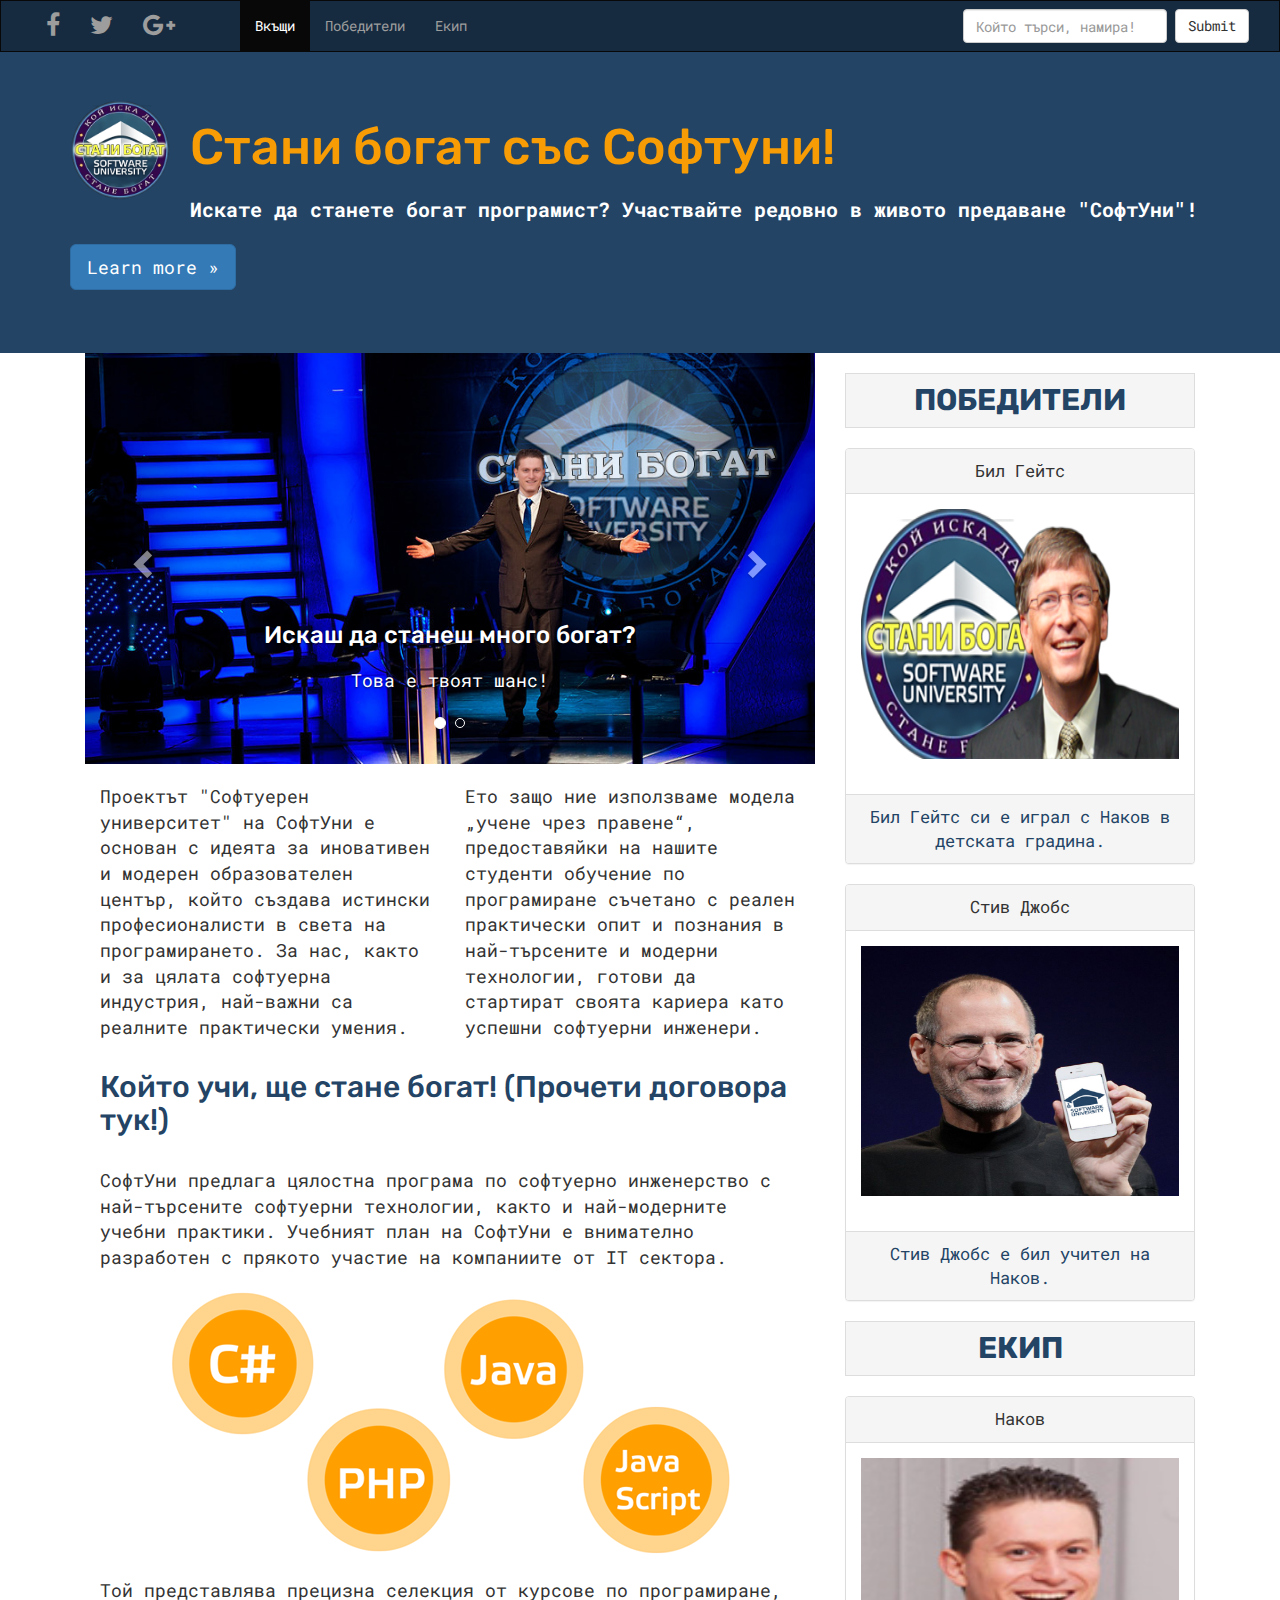
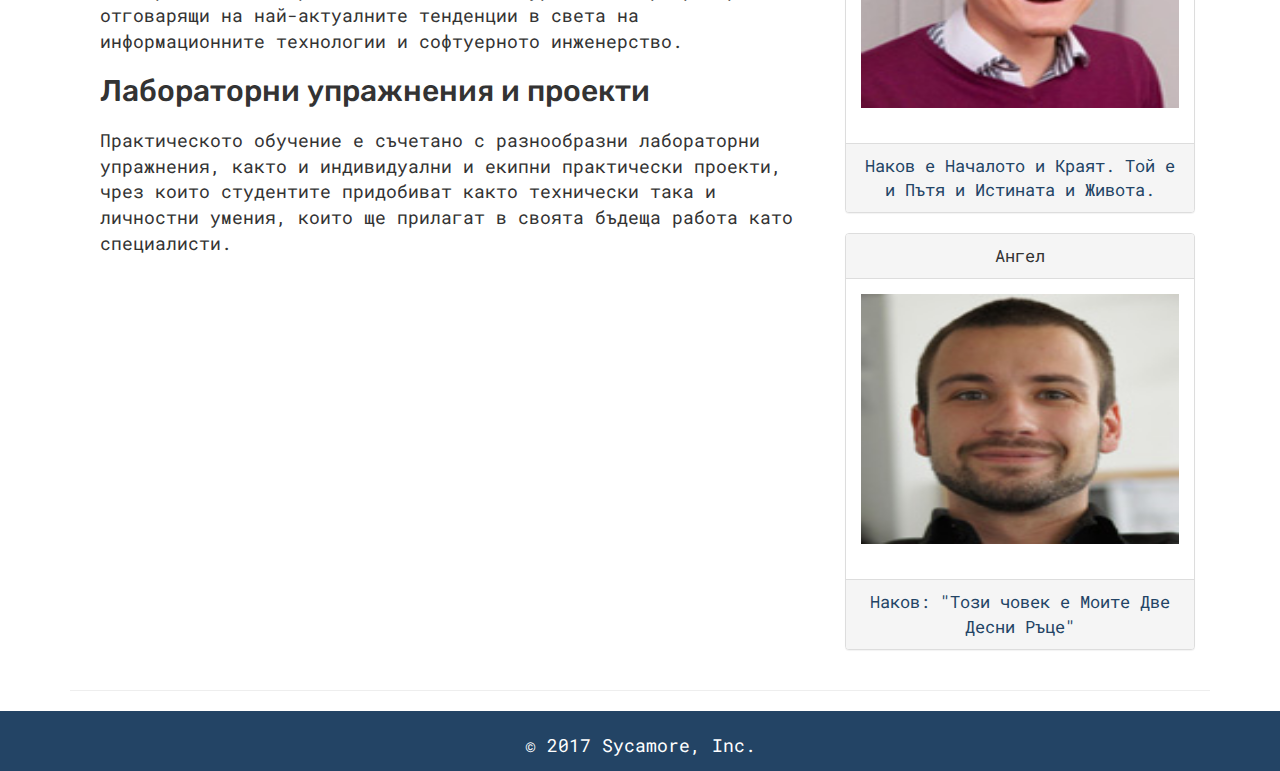
==== index.html @ 41481827 "HTML validation" ====
<!DOCTYPE html>
<html lang="en">
<head>
    <meta charset="utf-8">
    <meta http-equiv="X-UA-Compatible" content="IE=edge">
    <meta name="viewport" content="width=device-width, initial-scale=1">
    <meta name="description" content="">
    <meta name="author" content="">
    <link rel="icon" href="../../favicon.ico">

    <title>SoftUni</title>

    <!--The Bootstrap css, followed by my font-awesome and my custom stylesheet-->
    <link rel="stylesheet" href="css/bootstrap.min.css">
    <link rel="stylesheet" href="https://cdnjs.cloudflare.com/ajax/libs/font-awesome/4.7.0/css/font-awesome.min.css">
    <link rel="stylesheet" href="css/style.css">

    <!--jQuery and the Bootstrap js, followed by my custom js-->
    <script src="js/jquery-3.1.1.min.js"></script>
    <script src="js/bootstrap.js"></script>
    <script src="js/script.js"></script>


</head>

<body id="index">

<nav class="navbar navbar-default navbar-inverse">
    <div class="container-fluid">
        <!-- Brand and toggle get grouped for better mobile display -->
        <div class="navbar-header">
            <button type="button" class="navbar-toggle collapsed" data-toggle="collapse"
                    data-target="#bs-example-navbar-collapse-1" aria-expanded="false">
                <span class="sr-only">Toggle navigation</span>
                <span class="icon-bar"></span>
                <span class="icon-bar"></span>
                <span class="icon-bar"></span>
            </button>
        </div>

        <!-- Collect the nav links, forms, and other content for toggling -->
        <div class="collapse navbar-collapse" id="bs-example-navbar-collapse-1">

            <ul class="nav navbar-nav navbar-left font-awesome">
                <li><a class="fa fa-facebook" href="https://bg-bg.facebook.com/SoftwareUniversity/" target="_blank"></a></li>
                <li><a class="fa fa-twitter" href="https://bg-bg.facebook.com/SoftwareUniversity/" target="_blank"></a></li>
                <li><a class="fa fa-google-plus" href="https://bg-bg.facebook.com/SoftwareUniversity/" target="_blank"></a></li>
            </ul>

            <ul class="nav navbar-nav">
                <li><a href="index.html">Вкъщи <span class="sr-only">(current)</span></a></li>
                <li><a href="winners.html">Победители</a></li>
                <li><a href="team.html">Екип</a></li>
            </ul>

            <form class="navbar-form navbar-right">
                <div class="form-group">
                    <input type="text" class="form-control" placeholder="Който търси, намира!">
                </div>
                <button type="submit" class="btn btn-default">Submit</button>
            </form>
        </div><!-- /.navbar-collapse -->
    </div><!-- /.container-fluid -->
</nav>

<div class="jumbotron">
    <div class="container">
        <a href="https://softuni.bg"><img id="logo" src="resources/img/logo.bmp" alt=""/></a>
        <h1>Стани богат със Софтуни!</h1>
        <p>Искате да станете богат програмист? Участвайте редовно в живото предаване "СофтУни"!</p>
        <p><a class="btn btn-primary btn-lg" href="https://softuni.bg" role="button">Learn more &raquo;</a></p>
    </div>
</div>

<div class="container">
    <div class="row">
        <main class="col-md-8">
            <!--Slider-->
            <div id="carousel-example-generic" class="carousel slide" data-ride="carousel">
                <!-- Indicators -->
                <ol class="carousel-indicators">
                    <li data-target="#carousel-example-generic" data-slide-to="0" class="active"></li>
                    <li data-target="#carousel-example-generic" data-slide-to="1"></li>
                </ol>

                <!-- Wrapper for slides -->
                <div class="carousel-inner" role="listbox">
                    <div class="item active">
                        <img src="resources/img/intro.jpg" alt="...">
                        <div class="carousel-caption">
                            <h3>Искаш да станеш много богат?</h3>
                            <p>Това е твоят шанс!</p>
                        </div>
                    </div>
                    <div class="item">
                        <img src="resources/img/Punchev2.jpg" alt="...">
                        <div class="carousel-caption">
                            <h3>Искаш да станеш много богат?</h3>
                            <p>Това е твоят шанс!</p>
                        </div>
                    </div>
                </div>

                <!-- Controls -->
                <a class="left carousel-control" href="#carousel-example-generic" role="button" data-slide="prev">
                    <span class="glyphicon glyphicon-chevron-left" aria-hidden="true"></span>
                    <span class="sr-only">Previous</span>
                </a>
                <a class="right carousel-control" href="#carousel-example-generic" role="button" data-slide="next">
                    <span class="glyphicon glyphicon-chevron-right" aria-hidden="true"></span>
                    <span class="sr-only">Next</span>
                </a>
            </div>
            <!--end of slider-->

            <div class="col-md-6">
                <p>Проектът "Софтуерен университет" на СофтУни е основан с идеята за иновативен и модерен образователен център, който създава истински професионалисти в света на програмирането. За нас, както и за цялата софтуерна индустрия, най-важни са реалните практически умения.</p>

            </div>
            <div class="col-md-6">
                <p>Ето защо ние използваме модела „учене чрез правене“, предоставяйки на нашите студенти обучение по програмиране съчетано с реален практически опит и познания в най-търсените и модерни технологии, готови да стартират своята кариера като успешни софтуерни инженери.</p>

            </div>
            <div class="col-md-12" role="tablist">
                <!--Collapsible list group, plus modal-->
                <div class="panel-heading" role="tab" id="collapseListGroupHeading1"><h4 class="panel-title"><a
                        href="#collapseListGroup1" class="" role="button" data-toggle="collapse" aria-expanded="false"
                        aria-controls="collapseListGroup1"> Който учи, ще стане богат! (Прочети договора тук!)</a></h4></div>
                <div class="panel-collapse collapse" role="tabpanel" id="collapseListGroup1"
                     aria-labelledby="collapseListGroupHeading1" aria-expanded="false" style="">
                    <ul class="list-group">
                        <li class="list-group-item">1. Под "Учи" се има предвид, че се учи 24 часа в денонощието, иначе договора се счита за невалиден!</li>
                        <li class="list-group-item">2. Под "Ще Стане" се има предвид, че има вероятност. Вероятността е около 10% до 15%.</li>
                        <li class="list-group-item">3. Под "Богат" се има предвид в сравнение със средният доход за България към 12/ 2015</li>
                    </ul>
                    <div class="panel-footer">
                        <!-- Button trigger modal -->
                        <button type="button" class="btn btn-primary btn-lg" data-toggle="modal" data-target="#myModal">
                            ИСКАМ ДА СТАНА БОГАТ ВЪПРЕКИ ВСИЧКО!
                        </button>
                        <!-- Modal -->
                        <div class="modal fade" id="myModal" tabindex="-1" role="dialog" aria-labelledby="myModalLabel">
                            <div class="modal-dialog" role="document">
                                <div class="modal-content">
                                    <div class="modal-header">
                                        <button type="button" class="close" data-dismiss="modal" aria-label="Close"><span aria-hidden="true">&times;</span></button>
                                        <h4 class="modal-title" id="myModalLabel">Поздравления!</h4>
                                    </div>
                                    <div class="modal-body">
                                        ТИ ВЕЧЕ СИ В ИГРАТА!
                                    </div>
                                    <div class="modal-footer">
                                        <button type="button" class="btn btn-default" data-dismiss="modal">Страхотно!</button>
                                    </div>
                                </div>
                            </div>
                        </div>
                    </div>
                </div>   <!--end of Collapsible list group, plus modal-->
            </div>
            <div class="col-md-12">
                <p>СофтУни предлага цялостна програма по софтуерно инженерство с най-търсените софтуерни технологии, както и най-модерните учебни практики. Учебният план на СофтУни е внимателно разработен с прякото участие на компаниите от IT сектора. </p>
                <img src="resources/img/about-us-professions.png" alt="" class="img-responsive center-block">
                <p>Той представлява прецизна селекция от курсове по програмиране, отговарящи на най-актуалните тенденции в света на информационните технологии и софтуерното инженерство. </p>
                <h2>Лабораторни упражнения и проекти</h2>
                <p>Практическото обучение e съчетано с разнообразни лабораторни упражнения, както и индивидуални и екипни практически проекти, чрез които студентите придобиват както технически така и личностни умения, които ще прилагат в своята бъдеща работа като специалисти. </p>
            </div>


        </main>
        <aside class="col-md-4">
            <section>
                <div class="title-container">
                    <h2 class="section-title">Победители</h2>
                </div>
                <div class="panel panel-default">
                    <div class="panel-heading">Бил Гейтс</div>
                    <div class="panel-body">
                        <img src="resources/gates.bmp" alt=""/>
                    </div>
                    <div class="panel-footer">Бил Гейтс си е играл с Наков в детската градина.</div>
                </div>

                <div class="panel panel-default">
                    <div class="panel-heading">Стив Джобс</div>
                    <div class="panel-body">
                        <img src="resources/jobs.bmp" alt=""/>
                    </div>
                    <div class="panel-footer">Стив Джобс е бил учител на Наков.</div>
                </div>
            </section>

            <section>
                <div class="title-container">
                    <h2 class="section-title">Екип</h2>
                </div>
                <div class="panel panel-default">
                    <div class="panel-heading">Наков</div>
                    <div class="panel-body">
                        <img src="resources/nakov.bmp" alt=""/>
                    </div>
                    <div class="panel-footer">Наков е Началото и Краят. Той е и Пътя и Истината и Живота.</div>
                </div>

                <div class="panel panel-default">
                    <div class="panel-heading">Ангел</div>
                    <div class="panel-body">
                        <img src="resources/angel.bmp" alt=""/>
                    </div>
                    <div class="panel-footer">Наков: "Този човек е Моите Две Десни Ръце"</div>
                </div>
            </section>

        </aside>
    </div>
    <hr>
</div> <!-- /container -->
<footer>
    <p>&copy; 2017 Sycamore, Inc.</p>
</footer>
</body>
</html>
---- css/style.css ----
/*fonts*/
@import url('https://fonts.googleapis.com/css?family=Roboto+Mono|Rubik');

/*navbar*/

body {
    font-family: 'Roboto Mono', monospace;
}

h1, h2, h3, h4, h5, h6 {
    font-family: 'Rubik', sans-serif;
}

p {
    margin: 20px 0;
    font-size: 18px;
}

.row{
    max-width: 1200px;
    margin: 0 auto;
}

.navbar {
    margin-bottom: 0;
    border-radius: 0;
    background: #162B40;
}

/*font-awesome icons*/

ul.font-awesome {
    margin-right: 50px;
}

ul.font-awesome li {
    font-size: 25px;
    color: white;
}

/*jumbotron*/

.jumbotron {
    margin-bottom: 0;
    background: #234465;
}

.jumbotron h1 {
    color: #F79C04;
    font-size: 50px;
}

.jumbotron p {
    font-weight: bold;
    color: white;
    font-size: 20px;
}

/*logo*/
img#logo {
    float: left;
    margin-right: 20px;
    height: 100px;
    width: 100px;
}

/*aside*/
.panel img {
    width: 100%;
    height: 250px;
    display: block;
    margin: 0 auto;
}

section .title-container {
    border: 1px solid #ddd;
}

section .title-container h2 {
    margin: 0;
    padding: 10px 0;
}

h2.section-title {
    text-align: center;
    color: #234465;
    background-color: #f5f5f5;
    margin-bottom: 20px;
    text-transform: uppercase;
    font-weight: bold;
}

.panel-heading, .panel-footer {
    font-size: 17px;
    color: #234465;
}

aside .panel, aside .title-container {
    display: block;
    margin: 20px auto;
    text-align: center;
    max-width: 360px;
}

#winners aside .title-container:first-of-type{
    margin-top: 0;
}

.panel-body {
    font-size: 18px;
}

.panel-body img{
    max-width: 350px;
    margin-bottom: 20px;
}

.large-panel {
    margin-top: 20px;
}

.panel-title {
    font-size: 30px;
}

.panel-heading {
    padding: 10px 0;
}

aside .panel-default:hover, .panel-body:hover{
    background: #ddd;
    transition: background-color 1000ms linear;
}

#team main{
    margin-top: 20px;
}

.list-group li {
    font-size: 20px;
}

.panel-footer button {
    display: block;
    margin: 0 auto;

}

/*modal*/

.modal-content {
    background: #286090;
    color: white;
}

/*footer*/

footer {
    height: 60px;
    background: #234465;
    text-align: center;
    color: white;
    padding: 22px;
}

footer p {
    margin:0;
}
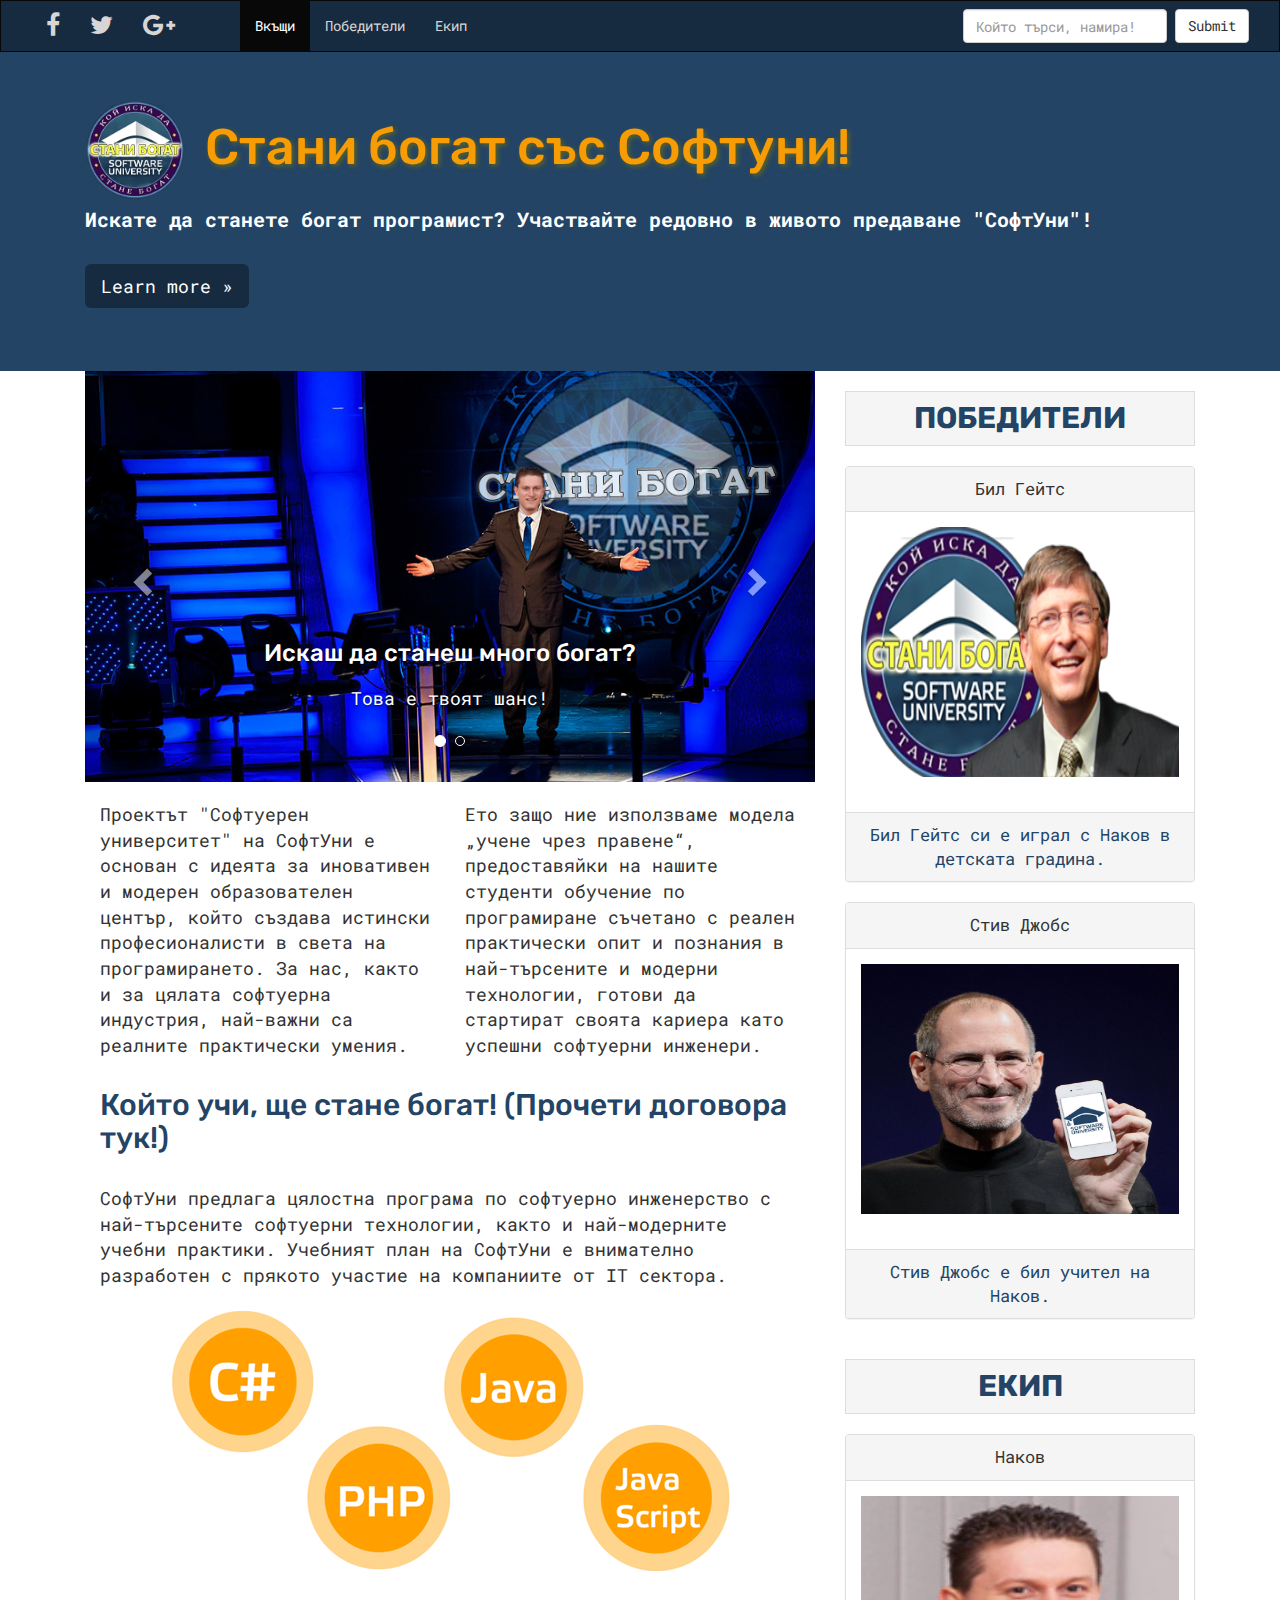
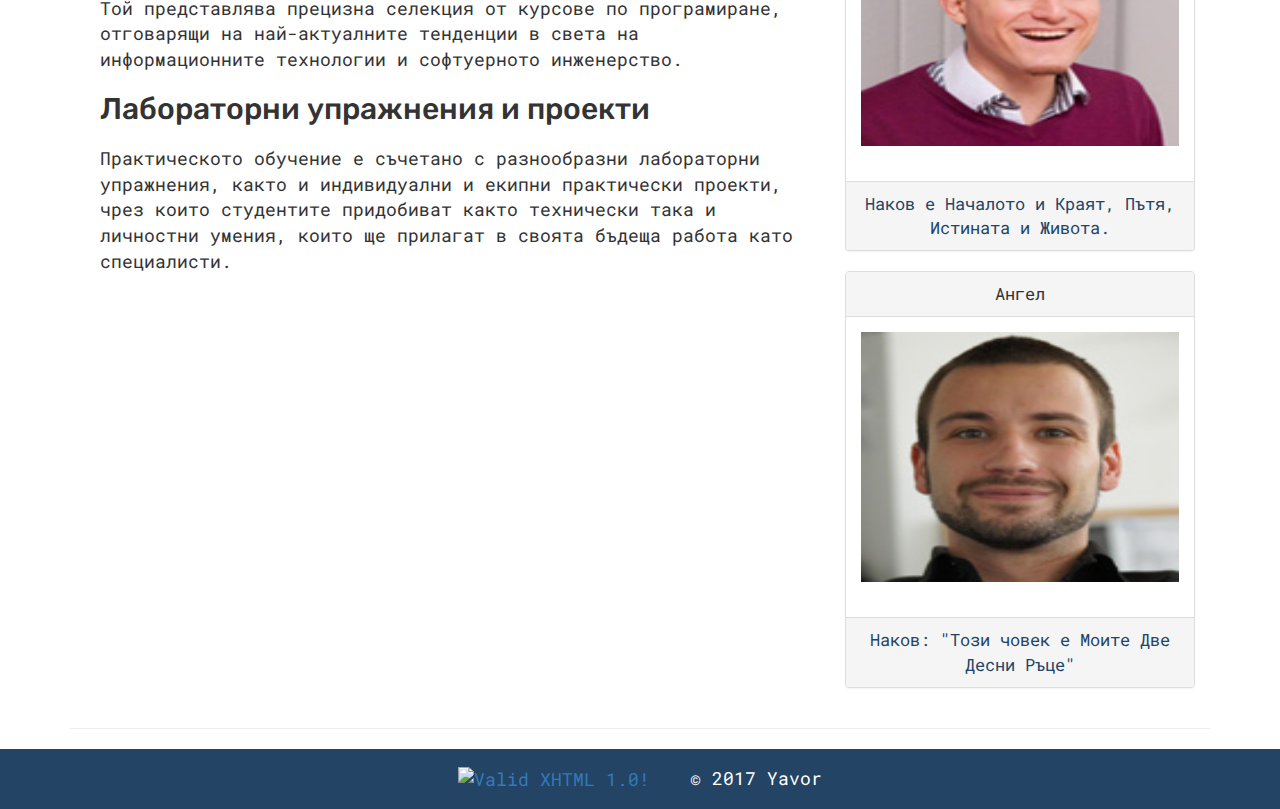
==== commit 5e036f29: "Adding responsive styles" ====
--- a/index.html
+++ b/index.html
@@ -1,5 +1,5 @@
 <!DOCTYPE html>
-<html lang="en">
+<html lang="bg">
 <head>
     <meta charset="utf-8">
     <meta http-equiv="X-UA-Compatible" content="IE=edge">
@@ -31,7 +31,7 @@
         <div class="navbar-header">
             <button type="button" class="navbar-toggle collapsed" data-toggle="collapse"
                     data-target="#bs-example-navbar-collapse-1" aria-expanded="false">
-                <span class="sr-only">Toggle navigation</span>
+                <!--<span class="sr-only">Toggle navigation</span>-->
                 <span class="icon-bar"></span>
                 <span class="icon-bar"></span>
                 <span class="icon-bar"></span>
@@ -53,7 +53,7 @@
                 <li><a href="team.html">Екип</a></li>
             </ul>
 
-            <form class="navbar-form navbar-right">
+            <form class="navbar-form navbar-right col-md-12">
                 <div class="form-group">
                     <input type="text" class="form-control" placeholder="Който търси, намира!">
                 </div>
@@ -169,7 +169,7 @@
 
         </main>
         <aside class="col-md-4">
-            <section>
+            <section class="col-sm-6 col-md-12">
                 <div class="title-container">
                     <h2 class="section-title">Победители</h2>
                 </div>
@@ -190,7 +190,7 @@
                 </div>
             </section>
 
-            <section>
+            <section class="col-sm-6 col-md-12">
                 <div class="title-container">
                     <h2 class="section-title">Екип</h2>
                 </div>
@@ -199,7 +199,7 @@
                     <div class="panel-body">
                         <img src="resources/nakov.bmp" alt=""/>
                     </div>
-                    <div class="panel-footer">Наков е Началото и Краят. Той е и Пътя и Истината и Живота.</div>
+                    <div class="panel-footer">Наков е Началото и Краят, Пътя, Истината и Живота.</div>
                 </div>
 
                 <div class="panel panel-default">
@@ -216,7 +216,14 @@
     <hr>
 </div> <!-- /container -->
 <footer>
-    <p>&copy; 2017 Sycamore, Inc.</p>
+    <p>
+        <a href="http://validator.w3.org/check?uri=referer"><img
+                src="http://www.w3.org/Icons/valid-xhtml10"
+                alt="Valid XHTML 1.0!" height="31" width="88" /></a>
+    </p>
+    <p>&copy; 2017 Yavor</p>
+
 </footer>
+<a class="back-to-top" href="#"><i class="fa fa-arrow-up fa-lg"></i></a>
 </body>
 </html>
--- a/css/style.css
+++ b/css/style.css
@@ -16,7 +16,7 @@
     font-size: 18px;
 }
 
-.row{
+.row {
     max-width: 1200px;
     margin: 0 auto;
 }
@@ -27,6 +27,16 @@
     background: #162B40;
 }
 
+.navbar-inverse .navbar-nav > li > a {
+    color: #d7d5d5;
+}
+
+@media (max-width: 991px) {
+    .navbar form {
+        float: left !important;
+    }
+}
+
 /*font-awesome icons*/
 
 ul.font-awesome {
@@ -48,15 +58,53 @@
 .jumbotron h1 {
     color: #F79C04;
     font-size: 50px;
-}
+    text-shadow: 2px 2px 5px #63651F;
+}
+
+@media (max-width: 767px){
+    .jumbotron h1 {
+        font-size: 35px;
+    }
+}
+
+@media (max-width: 575px) {
+    .jumbotron h1 {
+        font-size: 28px;
+    }
+
+    #index .jumbotron p {
+        font-size: 17px !important;
+    }
+}
+
+
 
 .jumbotron p {
     font-weight: bold;
     color: white;
     font-size: 20px;
-}
-
-/*logo*/
+    clear: left;
+    margin-top: 30px;
+}
+
+.jumbotron .container {
+    padding: 0 30px;
+}
+
+.jumbotron .btn-lg {
+    background: #162B40;
+    color: white;
+    border: none;
+}
+
+.jumbotron .btn-lg:hover{
+    background: white;
+    color: #234465;
+    font-weight: bold;
+}
+
+
+    /*logo*/
 img#logo {
     float: left;
     margin-right: 20px;
@@ -95,6 +143,10 @@
     color: #234465;
 }
 
+.container aside{
+    padding: 0;
+}
+
 aside .panel, aside .title-container {
     display: block;
     margin: 20px auto;
@@ -102,7 +154,7 @@
     max-width: 360px;
 }
 
-#winners aside .title-container:first-of-type{
+#winners aside .title-container:first-of-type {
     margin-top: 0;
 }
 
@@ -110,7 +162,7 @@
     font-size: 18px;
 }
 
-.panel-body img{
+.panel-body img {
     max-width: 350px;
     margin-bottom: 20px;
 }
@@ -127,12 +179,12 @@
     padding: 10px 0;
 }
 
-aside .panel-default:hover, .panel-body:hover{
+aside .panel-default:hover, .panel-body:hover {
     background: #ddd;
     transition: background-color 1000ms linear;
 }
 
-#team main{
+#team main {
     margin-top: 20px;
 }
 
@@ -156,13 +208,53 @@
 /*footer*/
 
 footer {
+    display:flex;
+    justify-content: center;
+    align-items: center;
     height: 60px;
     background: #234465;
+    color: white;
+}
+
+
+footer p {
+    margin: 0 20px;
+}
+
+@media (max-width:575px){
+    footer{
+        min-height: 60px;
+        flex-wrap:wrap;
+        justify-content: flex-start;
+    }
+    footer p{
+        font-size: 13px;
+    }
+
+}
+
+.back-to-top {
+    background: none;
+    margin: 0;
+    position: fixed;
     text-align: center;
-    color: white;
-    padding: 22px;
-}
-
-footer p {
-    margin:0;
-}
+    bottom: 0;
+    right: 0;
+    width: 80px;
+    height: 60px;
+    font-size: 15px;
+    line-height: 60px;
+    z-index: 100;
+    display: none;
+    text-decoration: none;
+    color: #ffffff;
+    background: #F79C04;
+}
+
+.back-to-top:hover {
+    color: white;
+    text-decoration: none;
+    background: #F77C04;
+}
+
+
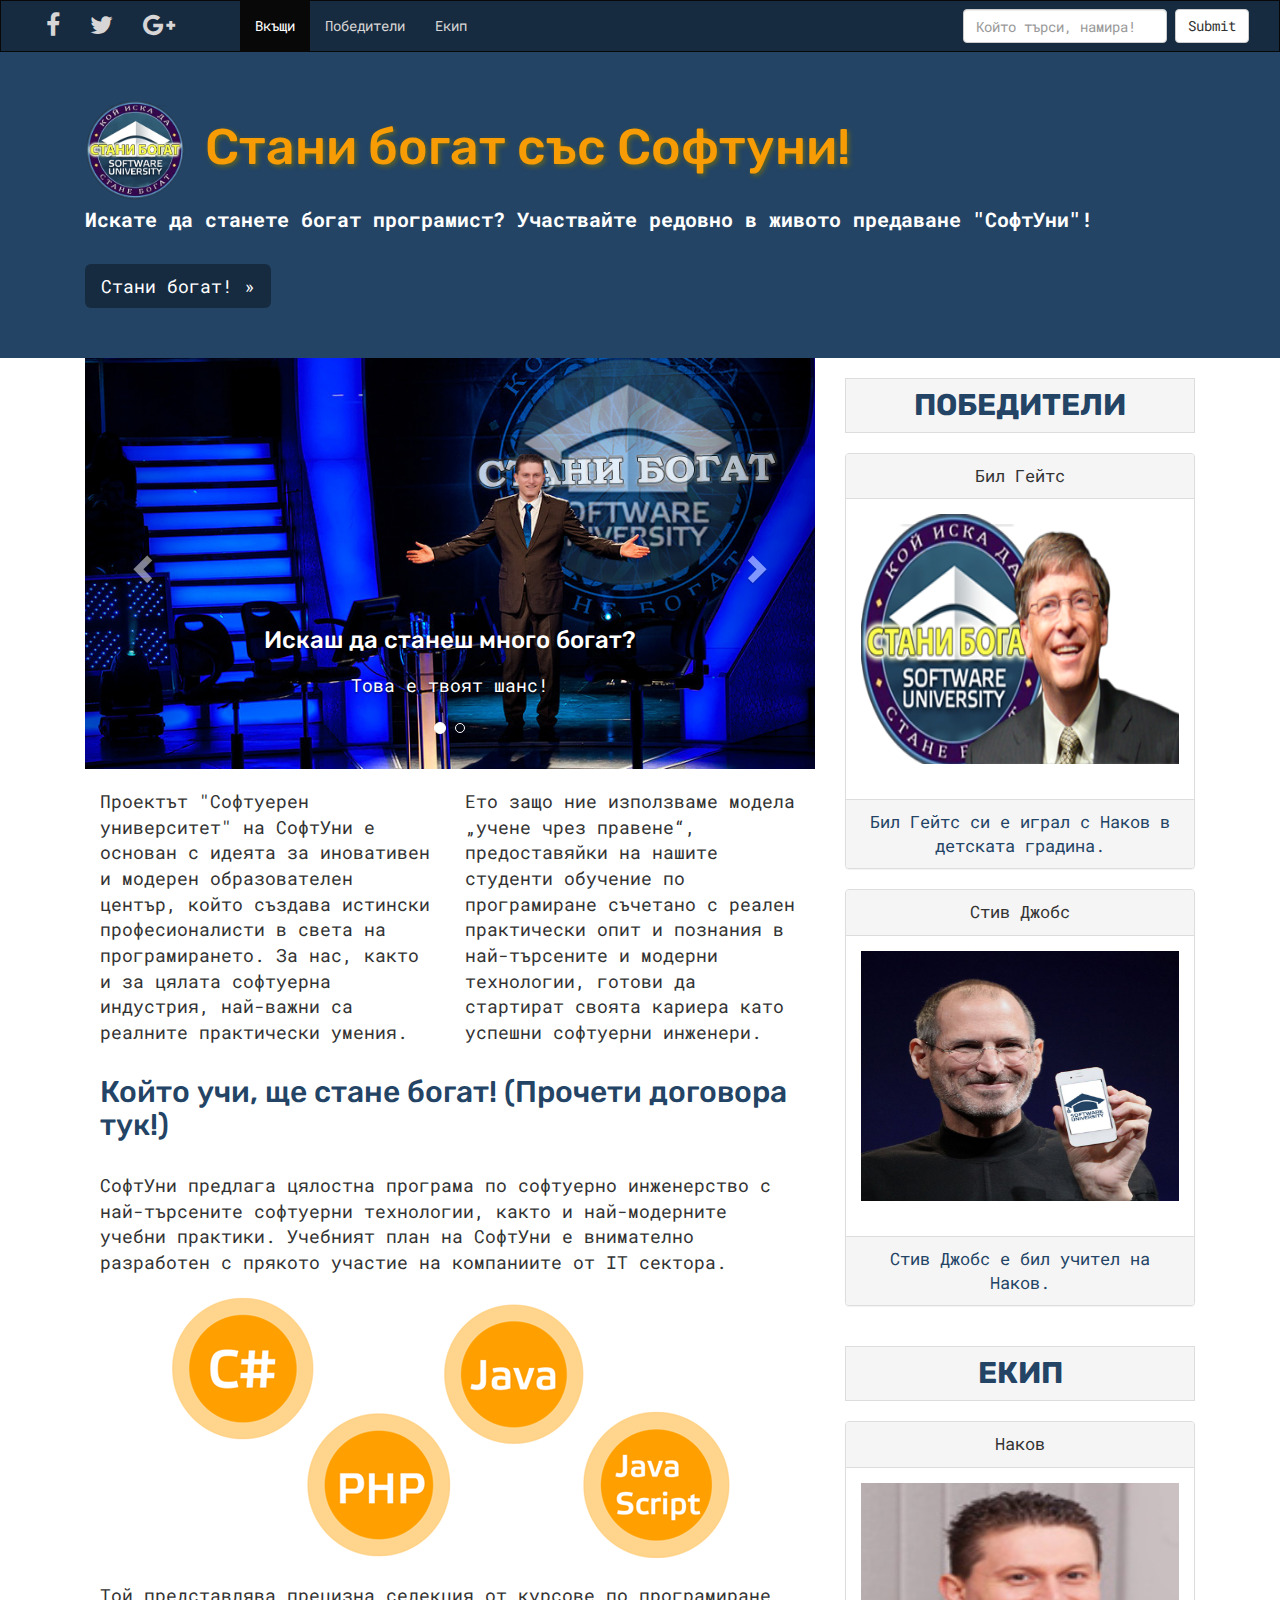
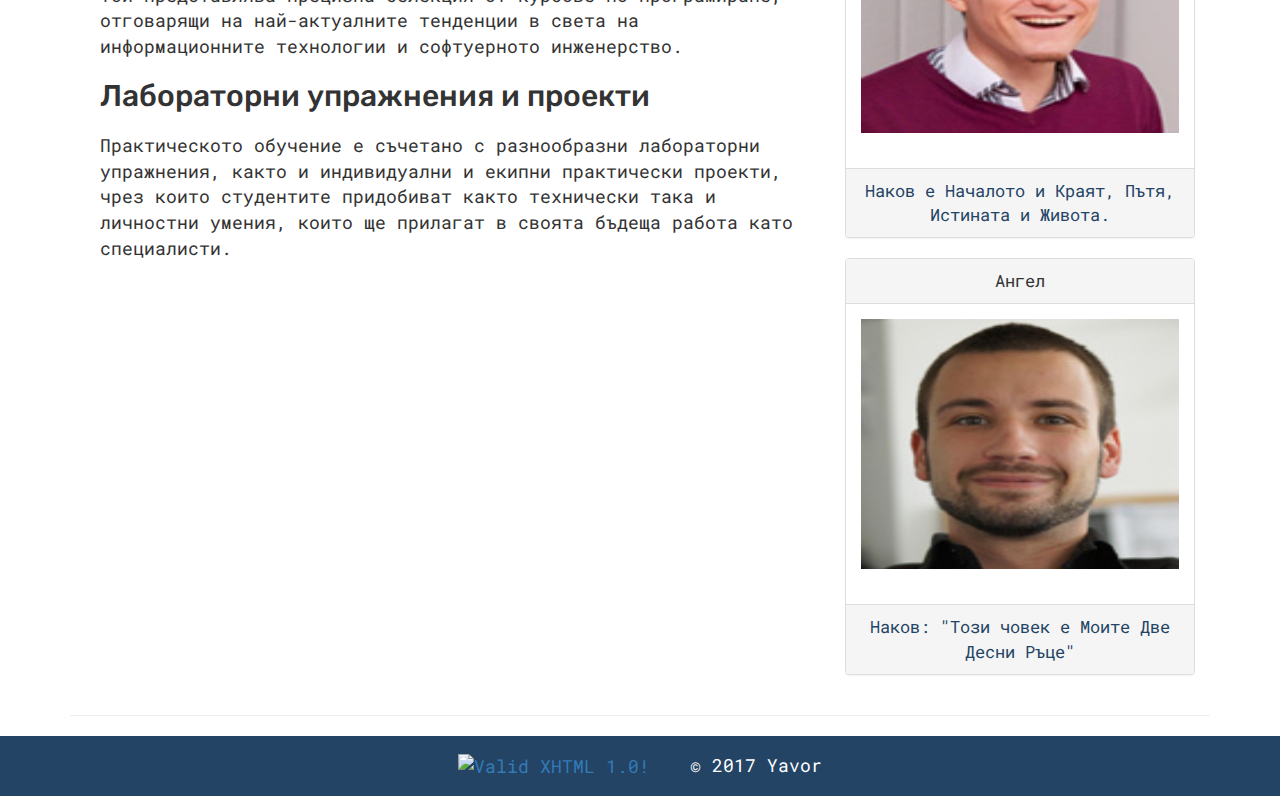
==== commit e49a22b4: "Adding animations" ====
--- a/index.html
+++ b/index.html
@@ -42,9 +42,12 @@
         <div class="collapse navbar-collapse" id="bs-example-navbar-collapse-1">
 
             <ul class="nav navbar-nav navbar-left font-awesome">
-                <li><a class="fa fa-facebook" href="https://bg-bg.facebook.com/SoftwareUniversity/" target="_blank"></a></li>
-                <li><a class="fa fa-twitter" href="https://bg-bg.facebook.com/SoftwareUniversity/" target="_blank"></a></li>
-                <li><a class="fa fa-google-plus" href="https://bg-bg.facebook.com/SoftwareUniversity/" target="_blank"></a></li>
+                <li><a class="fa fa-facebook" href="https://bg-bg.facebook.com/SoftwareUniversity/" target="_blank"></a>
+                </li>
+                <li><a class="fa fa-twitter" href="https://bg-bg.facebook.com/SoftwareUniversity/" target="_blank"></a>
+                </li>
+                <li><a class="fa fa-google-plus" href="https://bg-bg.facebook.com/SoftwareUniversity/"
+                       target="_blank"></a></li>
             </ul>
 
             <ul class="nav navbar-nav">
@@ -68,7 +71,8 @@
         <a href="https://softuni.bg"><img id="logo" src="resources/img/logo.bmp" alt=""/></a>
         <h1>Стани богат със Софтуни!</h1>
         <p>Искате да станете богат програмист? Участвайте редовно в живото предаване "СофтУни"!</p>
-        <p><a class="btn btn-primary btn-lg" href="https://softuni.bg" role="button">Learn more &raquo;</a></p>
+        <p id="rich"><a class="btn btn-primary btn-lg" href="https://softuni.bg" role="button">Стани богат! &raquo;</a><img
+                id="rich-man" src="resources/img/rich.png"/></p>
     </div>
 </div>
 
@@ -114,24 +118,35 @@
             <!--end of slider-->
 
             <div class="col-md-6">
-                <p>Проектът "Софтуерен университет" на СофтУни е основан с идеята за иновативен и модерен образователен център, който създава истински професионалисти в света на програмирането. За нас, както и за цялата софтуерна индустрия, най-важни са реалните практически умения.</p>
+                <p>Проектът "Софтуерен университет" на СофтУни е основан с идеята за иновативен и модерен образователен
+                    център, който създава истински професионалисти в света на програмирането. За нас, както и за цялата
+                    софтуерна индустрия, най-важни са реалните практически умения.</p>
 
             </div>
             <div class="col-md-6">
-                <p>Ето защо ние използваме модела „учене чрез правене“, предоставяйки на нашите студенти обучение по програмиране съчетано с реален практически опит и познания в най-търсените и модерни технологии, готови да стартират своята кариера като успешни софтуерни инженери.</p>
+                <p>Ето защо ние използваме модела „учене чрез правене“, предоставяйки на нашите студенти обучение по
+                    програмиране съчетано с реален практически опит и познания в най-търсените и модерни технологии,
+                    готови да стартират своята кариера като успешни софтуерни инженери.</p>
 
             </div>
             <div class="col-md-12" role="tablist">
                 <!--Collapsible list group, plus modal-->
                 <div class="panel-heading" role="tab" id="collapseListGroupHeading1"><h4 class="panel-title"><a
                         href="#collapseListGroup1" class="" role="button" data-toggle="collapse" aria-expanded="false"
-                        aria-controls="collapseListGroup1"> Който учи, ще стане богат! (Прочети договора тук!)</a></h4></div>
+                        aria-controls="collapseListGroup1"> Който учи, ще стане богат! (Прочети договора тук!)</a></h4>
+                </div>
                 <div class="panel-collapse collapse" role="tabpanel" id="collapseListGroup1"
                      aria-labelledby="collapseListGroupHeading1" aria-expanded="false" style="">
                     <ul class="list-group">
-                        <li class="list-group-item">1. Под "Учи" се има предвид, че се учи 24 часа в денонощието, иначе договора се счита за невалиден!</li>
-                        <li class="list-group-item">2. Под "Ще Стане" се има предвид, че има вероятност. Вероятността е около 10% до 15%.</li>
-                        <li class="list-group-item">3. Под "Богат" се има предвид в сравнение със средният доход за България към 12/ 2015</li>
+                        <li class="list-group-item">1. Под "Учи" се има предвид, че се учи 24 часа в денонощието, иначе
+                            договора се счита за невалиден!
+                        </li>
+                        <li class="list-group-item">2. Под "Ще Стане" се има предвид, че има вероятност. Вероятността е
+                            около 10% до 15%.
+                        </li>
+                        <li class="list-group-item">3. Под "Богат" се има предвид в сравнение със средният доход за
+                            България към 12/ 2015
+                        </li>
                     </ul>
                     <div class="panel-footer">
                         <!-- Button trigger modal -->
@@ -143,14 +158,16 @@
                             <div class="modal-dialog" role="document">
                                 <div class="modal-content">
                                     <div class="modal-header">
-                                        <button type="button" class="close" data-dismiss="modal" aria-label="Close"><span aria-hidden="true">&times;</span></button>
+                                        <button type="button" class="close" data-dismiss="modal" aria-label="Close">
+                                            <span aria-hidden="true">&times;</span></button>
                                         <h4 class="modal-title" id="myModalLabel">Поздравления!</h4>
                                     </div>
                                     <div class="modal-body">
                                         ТИ ВЕЧЕ СИ В ИГРАТА!
                                     </div>
                                     <div class="modal-footer">
-                                        <button type="button" class="btn btn-default" data-dismiss="modal">Страхотно!</button>
+                                        <button type="button" class="btn btn-default" data-dismiss="modal">Страхотно!
+                                        </button>
                                     </div>
                                 </div>
                             </div>
@@ -159,11 +176,16 @@
                 </div>   <!--end of Collapsible list group, plus modal-->
             </div>
             <div class="col-md-12">
-                <p>СофтУни предлага цялостна програма по софтуерно инженерство с най-търсените софтуерни технологии, както и най-модерните учебни практики. Учебният план на СофтУни е внимателно разработен с прякото участие на компаниите от IT сектора. </p>
+                <p>СофтУни предлага цялостна програма по софтуерно инженерство с най-търсените софтуерни технологии,
+                    както и най-модерните учебни практики. Учебният план на СофтУни е внимателно разработен с прякото
+                    участие на компаниите от IT сектора. </p>
                 <img src="resources/img/about-us-professions.png" alt="" class="img-responsive center-block">
-                <p>Той представлява прецизна селекция от курсове по програмиране, отговарящи на най-актуалните тенденции в света на информационните технологии и софтуерното инженерство. </p>
+                <p>Той представлява прецизна селекция от курсове по програмиране, отговарящи на най-актуалните тенденции
+                    в света на информационните технологии и софтуерното инженерство. </p>
                 <h2>Лабораторни упражнения и проекти</h2>
-                <p>Практическото обучение e съчетано с разнообразни лабораторни упражнения, както и индивидуални и екипни практически проекти, чрез които студентите придобиват както технически така и личностни умения, които ще прилагат в своята бъдеща работа като специалисти. </p>
+                <p>Практическото обучение e съчетано с разнообразни лабораторни упражнения, както и индивидуални и
+                    екипни практически проекти, чрез които студентите придобиват както технически така и личностни
+                    умения, които ще прилагат в своята бъдеща работа като специалисти. </p>
             </div>
 
 
@@ -196,8 +218,9 @@
                 </div>
                 <div class="panel panel-default">
                     <div class="panel-heading">Наков</div>
-                    <div class="panel-body">
-                        <img src="resources/nakov.bmp" alt=""/>
+                    <div id="nakov" class="panel-body">
+                        <img  title="Този проект е за 6!" src="resources/nakov.bmp" alt=""/>
+                        <p class="imgDescription">Наков казва: Този проект е за 6!</p>
                     </div>
                     <div class="panel-footer">Наков е Началото и Краят, Пътя, Истината и Живота.</div>
                 </div>
@@ -219,7 +242,7 @@
     <p>
         <a href="http://validator.w3.org/check?uri=referer"><img
                 src="http://www.w3.org/Icons/valid-xhtml10"
-                alt="Valid XHTML 1.0!" height="31" width="88" /></a>
+                alt="Valid XHTML 1.0!" height="31" width="88"/></a>
     </p>
     <p>&copy; 2017 Yavor</p>
 
--- a/css/style.css
+++ b/css/style.css
@@ -53,6 +53,7 @@
 .jumbotron {
     margin-bottom: 0;
     background: #234465;
+    padding-bottom: 20px;
 }
 
 .jumbotron h1 {
@@ -61,7 +62,7 @@
     text-shadow: 2px 2px 5px #63651F;
 }
 
-@media (max-width: 767px){
+@media (max-width: 767px) {
     .jumbotron h1 {
         font-size: 35px;
     }
@@ -70,14 +71,14 @@
 @media (max-width: 575px) {
     .jumbotron h1 {
         font-size: 28px;
+        text-align: center;
     }
 
     #index .jumbotron p {
         font-size: 17px !important;
-    }
-}
-
-
+        text-align: center;
+    }
+}
 
 .jumbotron p {
     font-weight: bold;
@@ -85,6 +86,7 @@
     font-size: 20px;
     clear: left;
     margin-top: 30px;
+    margin-bottom: 30px;
 }
 
 .jumbotron .container {
@@ -97,19 +99,73 @@
     border: none;
 }
 
-.jumbotron .btn-lg:hover{
+.jumbotron .btn-lg:hover {
     background: white;
     color: #234465;
     font-weight: bold;
 }
 
-
-    /*logo*/
+/*logo*/
 img#logo {
     float: left;
     margin-right: 20px;
     height: 100px;
     width: 100px;
+    animation-name: spin;
+    animation-duration: 4s;
+}
+
+/*logo animation*/
+@keyframes spin {
+    from {
+        transform: rotate(0deg);
+    }
+    to {
+        transform: rotate(360deg);
+    }
+}
+
+@media (max-width: 575px) {
+    img#logo {
+        float: none;
+        display: block;
+        margin: 0 auto;
+    }
+}
+
+/*rich animation*/
+
+#rich {
+    position: relative;
+    max-width:160px;
+}
+
+#rich-man {
+    position: absolute;
+    top: -20px;
+    left: 220px;
+    height: 100px;
+    width: 100px;
+    border-radius: 50%;
+    display: none;
+}
+
+#rich:hover #rich-man{
+    display: inherit;
+    animation-name: rich-man;
+    animation-duration: 4s;
+    animation-fill-mode: forwards;
+}
+
+@keyframes rich-man {
+    from {
+        transform: translateX(0)
+    }
+    to {
+        transform: translateX(500px)
+    }
+    0%   {width:100px;height:100px;}
+    100% {width:110px;height:110px;}
 }
 
 /*aside*/
@@ -143,7 +199,7 @@
     color: #234465;
 }
 
-.container aside{
+.container aside {
     padding: 0;
 }
 
@@ -154,6 +210,27 @@
     max-width: 360px;
 }
 
+/*Nakov image on hover*/
+#nakov {
+    position: relative;
+
+}
+.imgDescription {
+    position: absolute;
+    bottom: 5%;
+    font-size: 25px;
+    color: #fff;
+    visibility: hidden;
+    opacity: 0;
+    transition: opacity 0.2s;
+
+}
+#nakov:hover .imgDescription {
+    visibility: visible;
+    opacity: 1;
+}
+
+
 #winners aside .title-container:first-of-type {
     margin-top: 0;
 }
@@ -208,7 +285,7 @@
 /*footer*/
 
 footer {
-    display:flex;
+    display: flex;
     justify-content: center;
     align-items: center;
     height: 60px;
@@ -216,18 +293,18 @@
     color: white;
 }
 
-
 footer p {
     margin: 0 20px;
 }
 
-@media (max-width:575px){
-    footer{
+@media (max-width: 575px) {
+    footer {
         min-height: 60px;
-        flex-wrap:wrap;
+        flex-wrap: wrap;
         justify-content: flex-start;
     }
-    footer p{
+
+    footer p {
         font-size: 13px;
     }
 
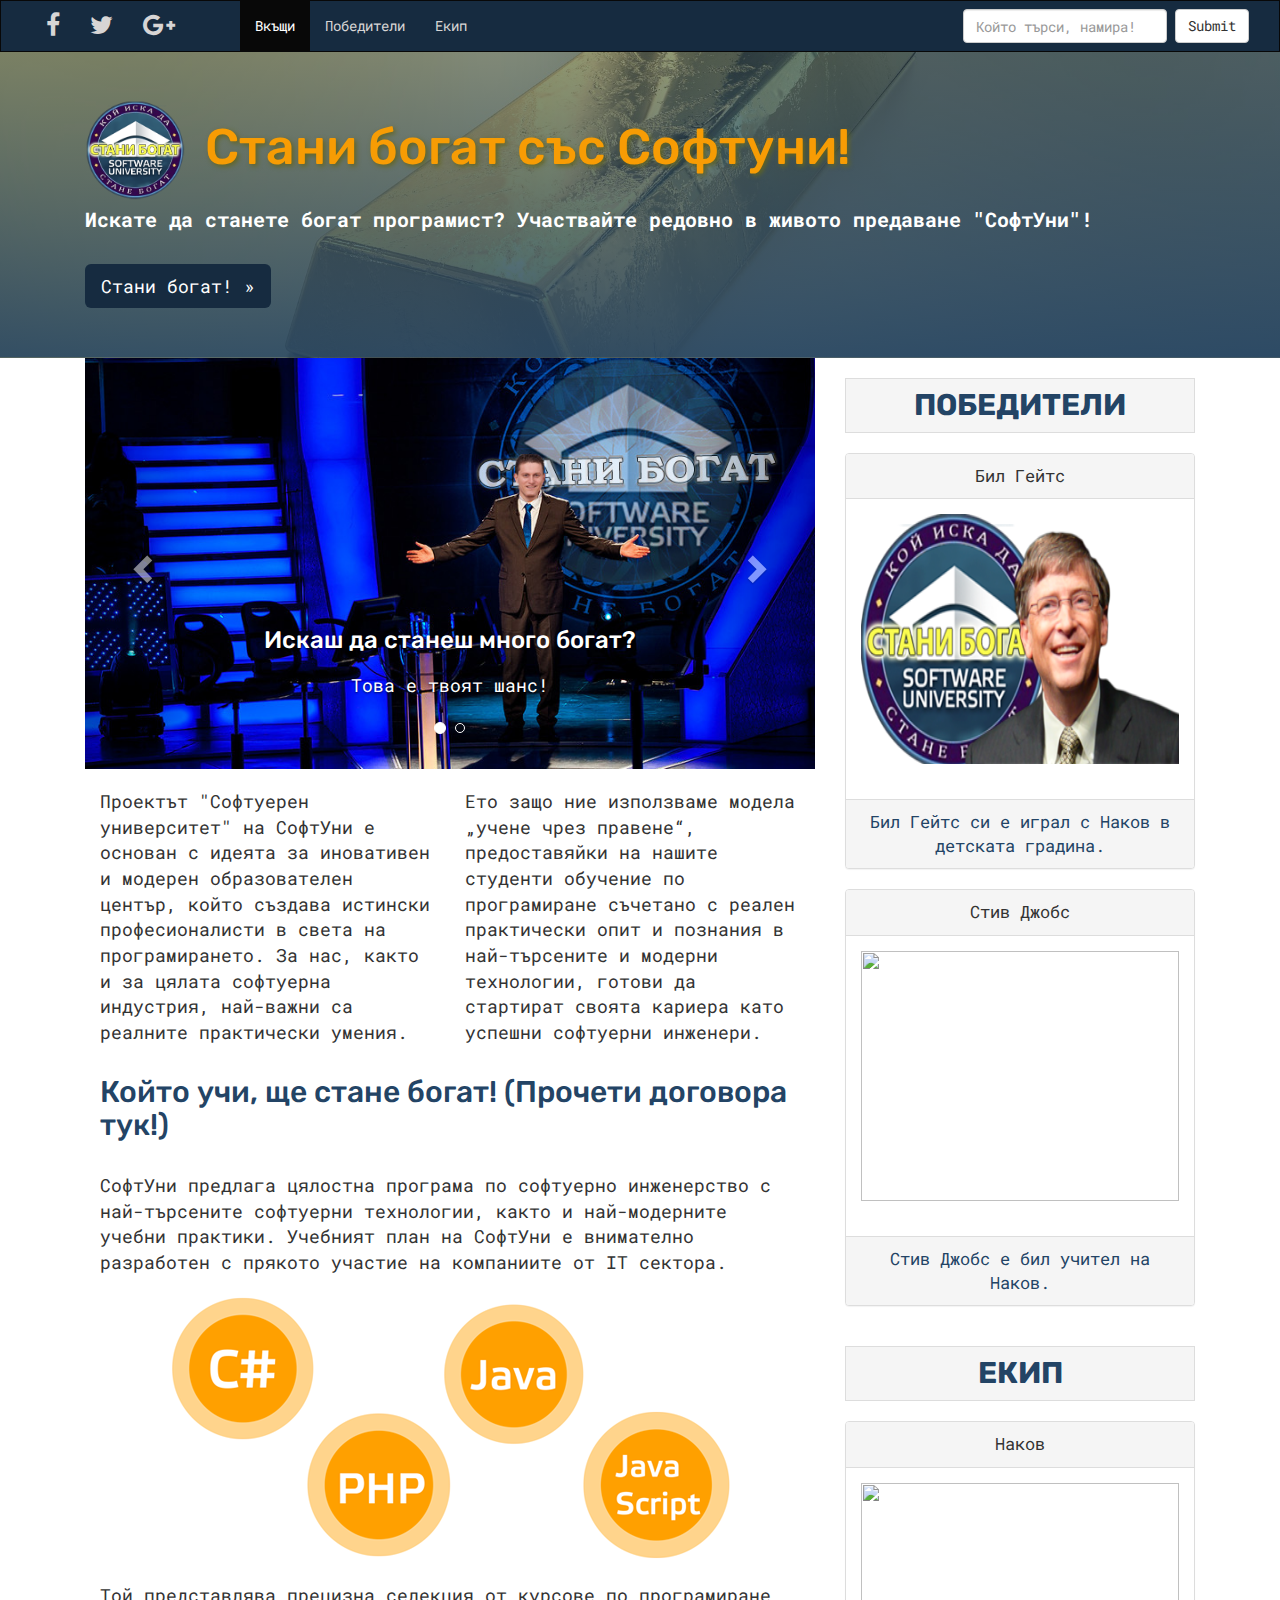
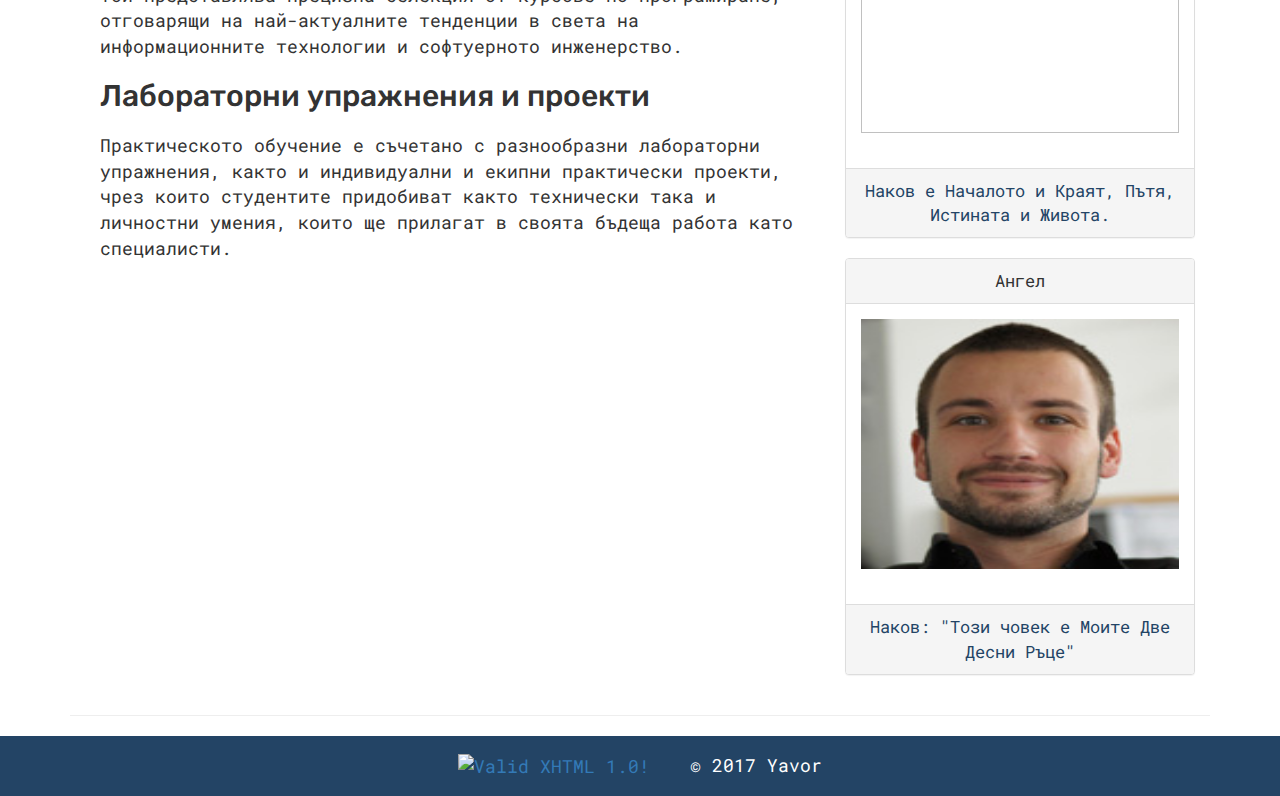
==== commit 903f97ec: "Adding transparent background and fixing issues with images on Safari" ====
--- a/index.html
+++ b/index.html
@@ -68,11 +68,11 @@
 
 <div class="jumbotron">
     <div class="container">
-        <a href="https://softuni.bg"><img id="logo" src="resources/img/logo.bmp" alt=""/></a>
+        <a href="https://softuni.bg"><img id="logo" src="resources/img/logo.png" alt=""/></a>
         <h1>Стани богат със Софтуни!</h1>
         <p>Искате да станете богат програмист? Участвайте редовно в живото предаване "СофтУни"!</p>
-        <p id="rich"><a class="btn btn-primary btn-lg" href="https://softuni.bg" role="button">Стани богат! &raquo;</a><img
-                id="rich-man" src="resources/img/rich.png"/></p>
+        <p id="rich"><a class="btn btn-primary btn-lg" href="https://softuni.bg" role="button">Стани
+            богат! &raquo;</a><img alt="rich" id="rich-man" src="resources/img/rich.png"/></p>
     </div>
 </div>
 
@@ -198,7 +198,7 @@
                 <div class="panel panel-default">
                     <div class="panel-heading">Бил Гейтс</div>
                     <div class="panel-body">
-                        <img src="resources/gates.bmp" alt=""/>
+                        <img src="resources/gates.png" alt=""/>
                     </div>
                     <div class="panel-footer">Бил Гейтс си е играл с Наков в детската градина.</div>
                 </div>
@@ -206,7 +206,7 @@
                 <div class="panel panel-default">
                     <div class="panel-heading">Стив Джобс</div>
                     <div class="panel-body">
-                        <img src="resources/jobs.bmp" alt=""/>
+                        <img src="resources/jobs.jpg" alt=""/>
                     </div>
                     <div class="panel-footer">Стив Джобс е бил учител на Наков.</div>
                 </div>
@@ -219,7 +219,7 @@
                 <div class="panel panel-default">
                     <div class="panel-heading">Наков</div>
                     <div id="nakov" class="panel-body">
-                        <img  title="Този проект е за 6!" src="resources/nakov.bmp" alt=""/>
+                        <img src="resources/nakov.jpg" alt=""/>
                         <p class="imgDescription">Наков казва: Този проект е за 6!</p>
                     </div>
                     <div class="panel-footer">Наков е Началото и Краят, Пътя, Истината и Живота.</div>
@@ -228,7 +228,7 @@
                 <div class="panel panel-default">
                     <div class="panel-heading">Ангел</div>
                     <div class="panel-body">
-                        <img src="resources/angel.bmp" alt=""/>
+                        <img src="resources/angel.jpg" alt=""/>
                     </div>
                     <div class="panel-footer">Наков: "Този човек е Моите Две Десни Ръце"</div>
                 </div>
--- a/css/style.css
+++ b/css/style.css
@@ -5,6 +5,12 @@
 
 body {
     font-family: 'Roboto Mono', monospace;
+}
+
+@media (max-width: 575px){
+    body{
+        text-align: center;
+    }
 }
 
 h1, h2, h3, h4, h5, h6 {
@@ -52,7 +58,10 @@
 
 .jumbotron {
     margin-bottom: 0;
-    background: #234465;
+    background: -webkit-linear-gradient(rgba(35,68,101,0.5), rgba(35,68,101,0.9)), url('../resources/img/gold.jpg');
+    background: linear-gradient(rgba(35,68,101,0.5), rgba(35,68,101,0.9)), url('../resources/img/gold.jpg');
+    background-position: center;
+    background-size: cover;
     padding-bottom: 20px;
 }
 
@@ -75,8 +84,13 @@
     }
 
     #index .jumbotron p {
-        font-size: 17px !important;
+        font-size: 17px;
         text-align: center;
+    }
+
+    .jumbotron p#rich {
+        display: block;
+        margin: 0 auto;
     }
 }
 
@@ -111,16 +125,30 @@
     margin-right: 20px;
     height: 100px;
     width: 100px;
+    -webkit-animation-name: spin;
     animation-name: spin;
+    -webkit-animation-duration: 4s;
     animation-duration: 4s;
 }
 
 /*logo animation*/
+@-webkit-keyframes spin {
+    from {
+        -webkit-transform: rotate(0deg);
+        transform: rotate(0deg);
+    }
+    to {
+        -webkit-transform: rotate(360deg);
+        transform: rotate(360deg);
+    }
+}
 @keyframes spin {
     from {
+        -webkit-transform: rotate(0deg);
         transform: rotate(0deg);
     }
     to {
+        -webkit-transform: rotate(360deg);
         transform: rotate(360deg);
     }
 }
@@ -152,20 +180,51 @@
 
 #rich:hover #rich-man{
     display: inherit;
+    -webkit-animation-name: rich-man;
     animation-name: rich-man;
+    -webkit-animation-duration: 4s;
     animation-duration: 4s;
+    -webkit-animation-fill-mode: forwards;
     animation-fill-mode: forwards;
+}
+
+@-webkit-keyframes rich-man {
+    from {
+        -webkit-transform: translateX(0);
+        transform: translateX(0)
+    }
+    to {
+        -webkit-transform: translateX(500px);
+        transform: translateX(500px)
+    }
 }
 
 @keyframes rich-man {
     from {
+        -webkit-transform: translateX(0);
         transform: translateX(0)
     }
     to {
+        -webkit-transform: translateX(500px);
         transform: translateX(500px)
     }
-    0%   {width:100px;height:100px;}
-    100% {width:110px;height:110px;}
+}
+
+@media (max-width: 575px){
+    #rich:hover #rich-man{
+        display: none;
+    }
+}
+
+/*carousel*/
+
+@media (max-width: 575px){
+    .carousel-caption h3{
+        font-size: 15px;
+    }
+    .carousel-caption p{
+        font-size: 13px;
+    }
 }
 
 /*aside*/
@@ -222,6 +281,7 @@
     color: #fff;
     visibility: hidden;
     opacity: 0;
+    -webkit-transition: opacity 0.2s;
     transition: opacity 0.2s;
 
 }
@@ -258,6 +318,7 @@
 
 aside .panel-default:hover, .panel-body:hover {
     background: #ddd;
+    -webkit-transition: background-color 1000ms linear;
     transition: background-color 1000ms linear;
 }
 
@@ -285,8 +346,14 @@
 /*footer*/
 
 footer {
+    display: -webkit-box;
+    display: -ms-flexbox;
     display: flex;
+    -webkit-box-pack: center;
+    -ms-flex-pack: center;
     justify-content: center;
+    -webkit-box-align: center;
+    -ms-flex-align: center;
     align-items: center;
     height: 60px;
     background: #234465;
@@ -300,7 +367,10 @@
 @media (max-width: 575px) {
     footer {
         min-height: 60px;
+        -ms-flex-wrap: wrap;
         flex-wrap: wrap;
+        -webkit-box-pack: start;
+        -ms-flex-pack: start;
         justify-content: flex-start;
     }
 
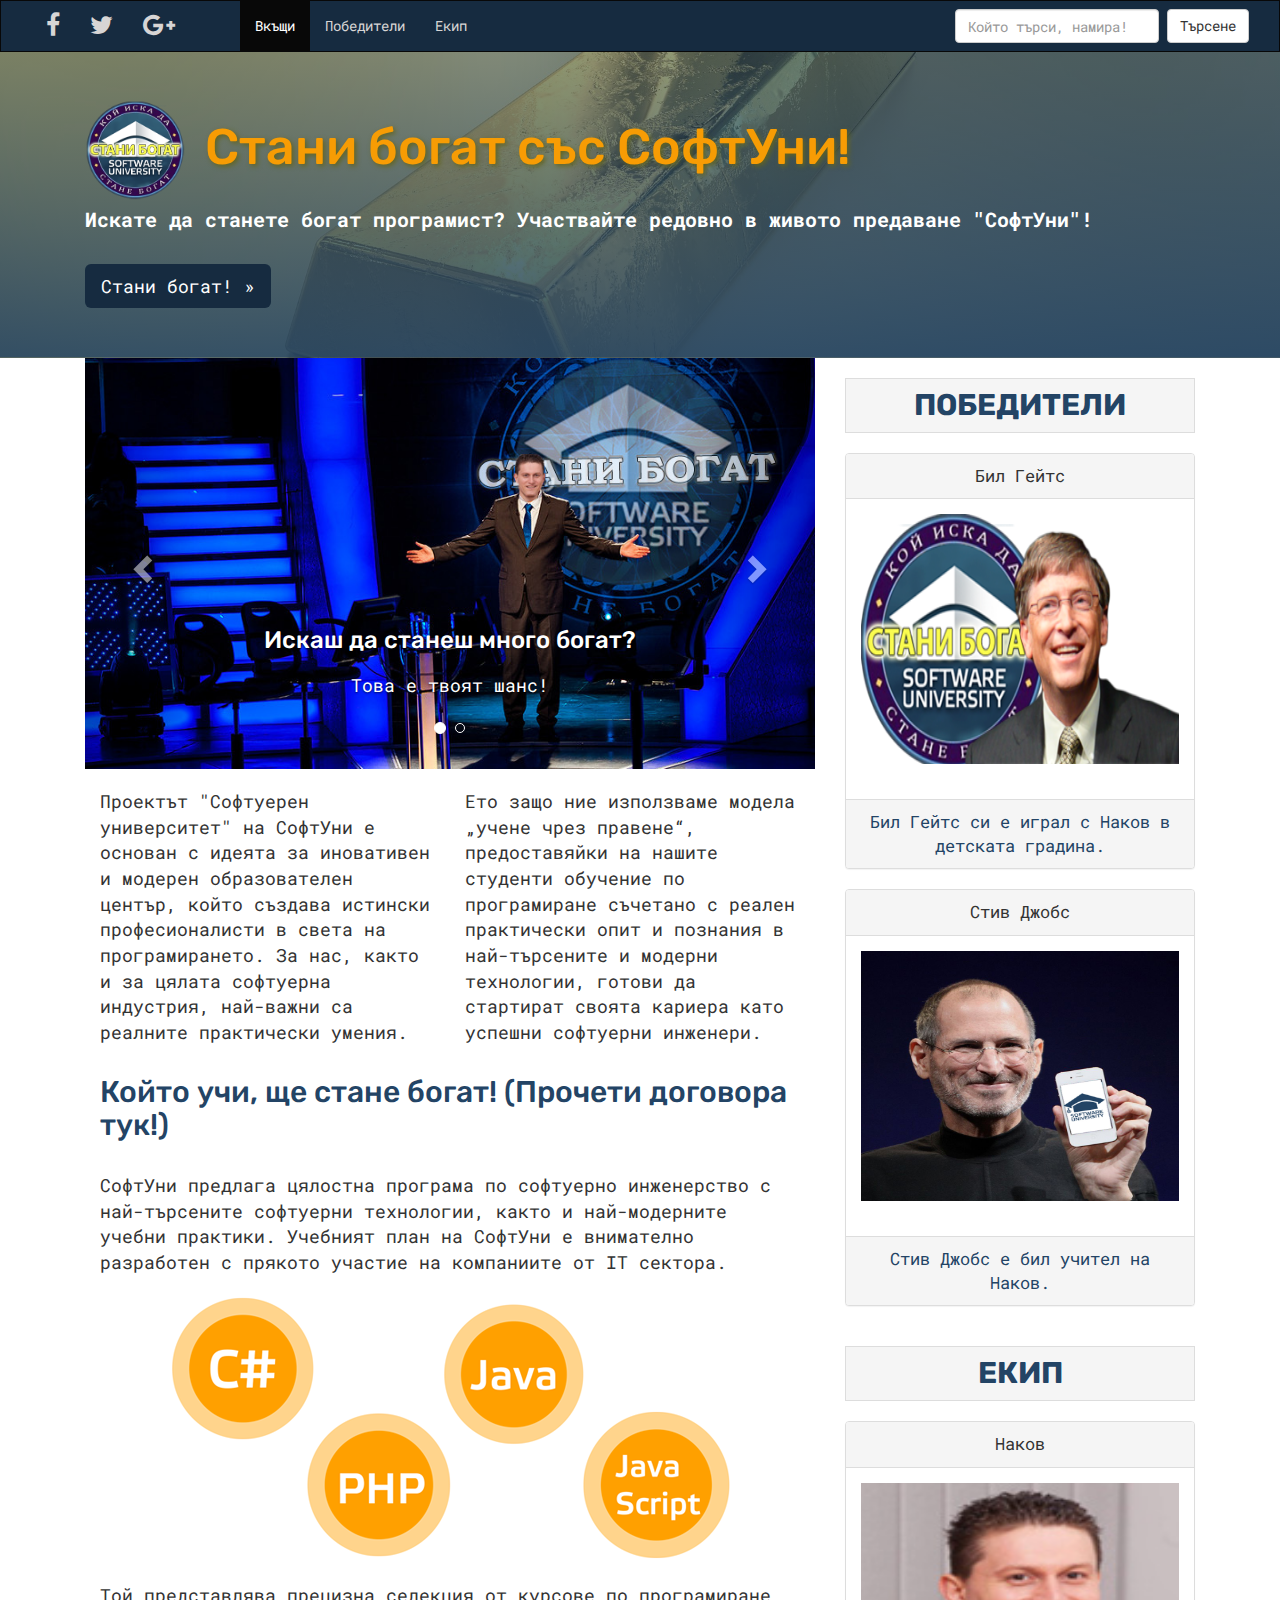
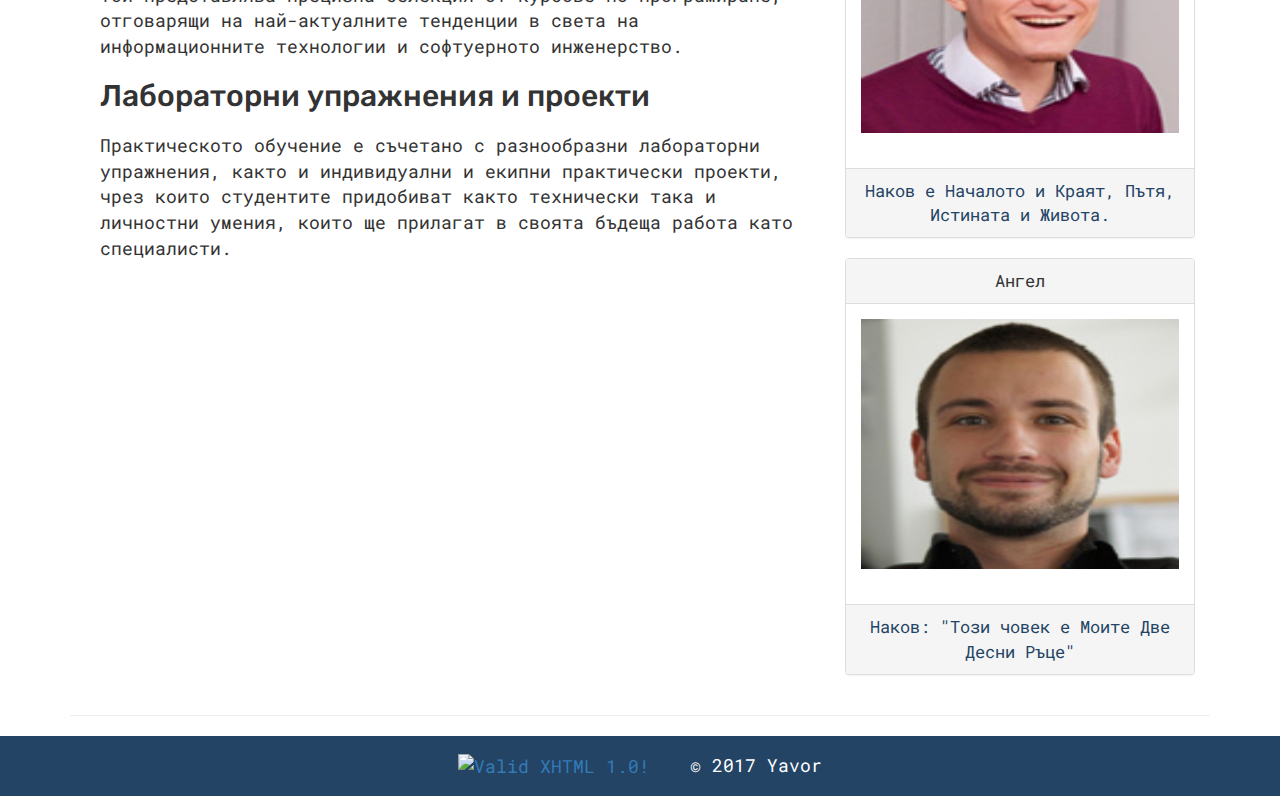
==== commit 0306d208: "Fixing responsive issues" ====
--- a/index.html
+++ b/index.html
@@ -60,7 +60,7 @@
                 <div class="form-group">
                     <input type="text" class="form-control" placeholder="Който търси, намира!">
                 </div>
-                <button type="submit" class="btn btn-default">Submit</button>
+                <button type="submit" class="btn btn-default">Търсене</button>
             </form>
         </div><!-- /.navbar-collapse -->
     </div><!-- /.container-fluid -->
@@ -69,7 +69,7 @@
 <div class="jumbotron">
     <div class="container">
         <a href="https://softuni.bg"><img id="logo" src="resources/img/logo.png" alt=""/></a>
-        <h1>Стани богат със Софтуни!</h1>
+        <h1>Стани богат със СофтУни!</h1>
         <p>Искате да станете богат програмист? Участвайте редовно в живото предаване "СофтУни"!</p>
         <p id="rich"><a class="btn btn-primary btn-lg" href="https://softuni.bg" role="button">Стани
             богат! &raquo;</a><img alt="rich" id="rich-man" src="resources/img/rich.png"/></p>
@@ -206,7 +206,7 @@
                 <div class="panel panel-default">
                     <div class="panel-heading">Стив Джобс</div>
                     <div class="panel-body">
-                        <img src="resources/jobs.jpg" alt=""/>
+                        <img src="resources/Jobs.jpg" alt=""/>
                     </div>
                     <div class="panel-footer">Стив Джобс е бил учител на Наков.</div>
                 </div>
@@ -219,7 +219,7 @@
                 <div class="panel panel-default">
                     <div class="panel-heading">Наков</div>
                     <div id="nakov" class="panel-body">
-                        <img src="resources/nakov.jpg" alt=""/>
+                        <img src="resources/Nakov.jpg" alt=""/>
                         <p class="imgDescription">Наков казва: Този проект е за 6!</p>
                     </div>
                     <div class="panel-footer">Наков е Началото и Краят, Пътя, Истината и Живота.</div>
@@ -240,7 +240,7 @@
 </div> <!-- /container -->
 <footer>
     <p>
-        <a href="http://validator.w3.org/check?uri=referer"><img
+        <a href="http://validator.w3.org/check?uri=referer" target="_blank"><img
                 src="http://www.w3.org/Icons/valid-xhtml10"
                 alt="Valid XHTML 1.0!" height="31" width="88"/></a>
     </p>
--- a/css/style.css
+++ b/css/style.css
@@ -33,13 +33,28 @@
     background: #162B40;
 }
 
+
 .navbar-inverse .navbar-nav > li > a {
     color: #d7d5d5;
 }
 
 @media (max-width: 991px) {
-    .navbar form {
+    .navbar-right {
         float: left !important;
+    }
+
+}
+
+@media (max-width: 575px){
+    .navbar-right {
+        float: none !important;
+        display: block;
+        margin: 0 auto;
+    }
+    .navbar-inverse .navbar-toggle {
+        float: none;
+        display: block;
+        margin: 8px auto;
     }
 }
 
@@ -48,6 +63,14 @@
 ul.font-awesome {
     margin-right: 50px;
 }
+
+@media (max-width: 575px){
+    ul.font-awesome {
+        margin-left: 0;
+        margin-right: 0;
+    }
+}
+
 
 ul.font-awesome li {
     font-size: 25px;
